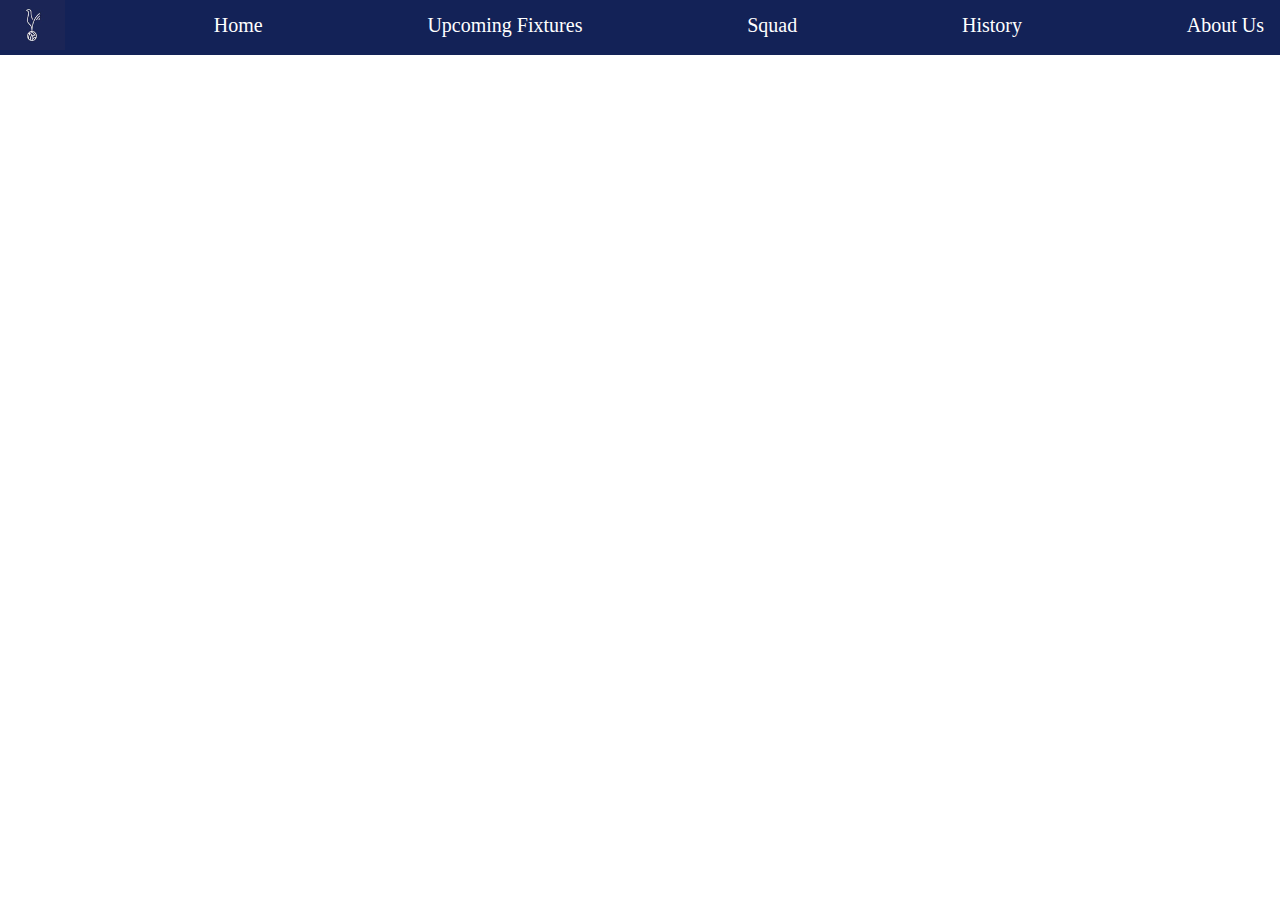
==== Hemsida slutprojekt/index.html @ 57ad4fc5 "Add files via upload" ====
<!DOCTYPE html>
<html>
    <head>
        <title>Lucas Linder Hemsida</title>
        <meta charset="utf-8" />
        <link href="CSS/navigation.css" rel="stylesheet" type="text/css" />
    </head>

<div class="navigation">
    <header>
    <ul>
        <li><img id="logga" src="IMG/modern.jpg"></li>
        <li><a href="index.html">Home</a></li>
        <li><a href="upcomingfixtures.html">Upcoming Fixtures</a></li>
        <li><a href="squad.html">Squad</a></li>
        <li><a href="history.html">History</a></li>
        <li><a href="aboutus.html">About Us</a></li>
     </ul> 
    </header>
</div>
---- Hemsida slutprojekt/CSS/navigation.css ----
*{
    margin: 0;
    padding: 0;
}
body {
    color: white;
}
#logga {
    width: 65px;
    height: 50px;
}
ul {
    list-style-type: none;
    margin: 0;
    padding: 0;
    overflow: hidden;
    background-color: rgb(19, 34, 87);
    position: fixed;
    top: 0;
    width: 100%;
    display: flex;
    flex-direction: row;
    justify-content: space-between;
}

li {
    float: left;
}

li a {
    display: block;
    color: rgb(255, 255, 255);
    text-align: center;
    padding: 14px 16px;
    text-decoration: none;
}

li a:hover {
    background-color: rgb(19, 34, 150);
}

@media screen and (min-width: 320px) {
    body {
        background-color: white;
        font-size: 13px;
    }
}

@media screen and (min-width: 1020px) {
    body {
        background-color: white;
        font-size: 20px;
    }
}
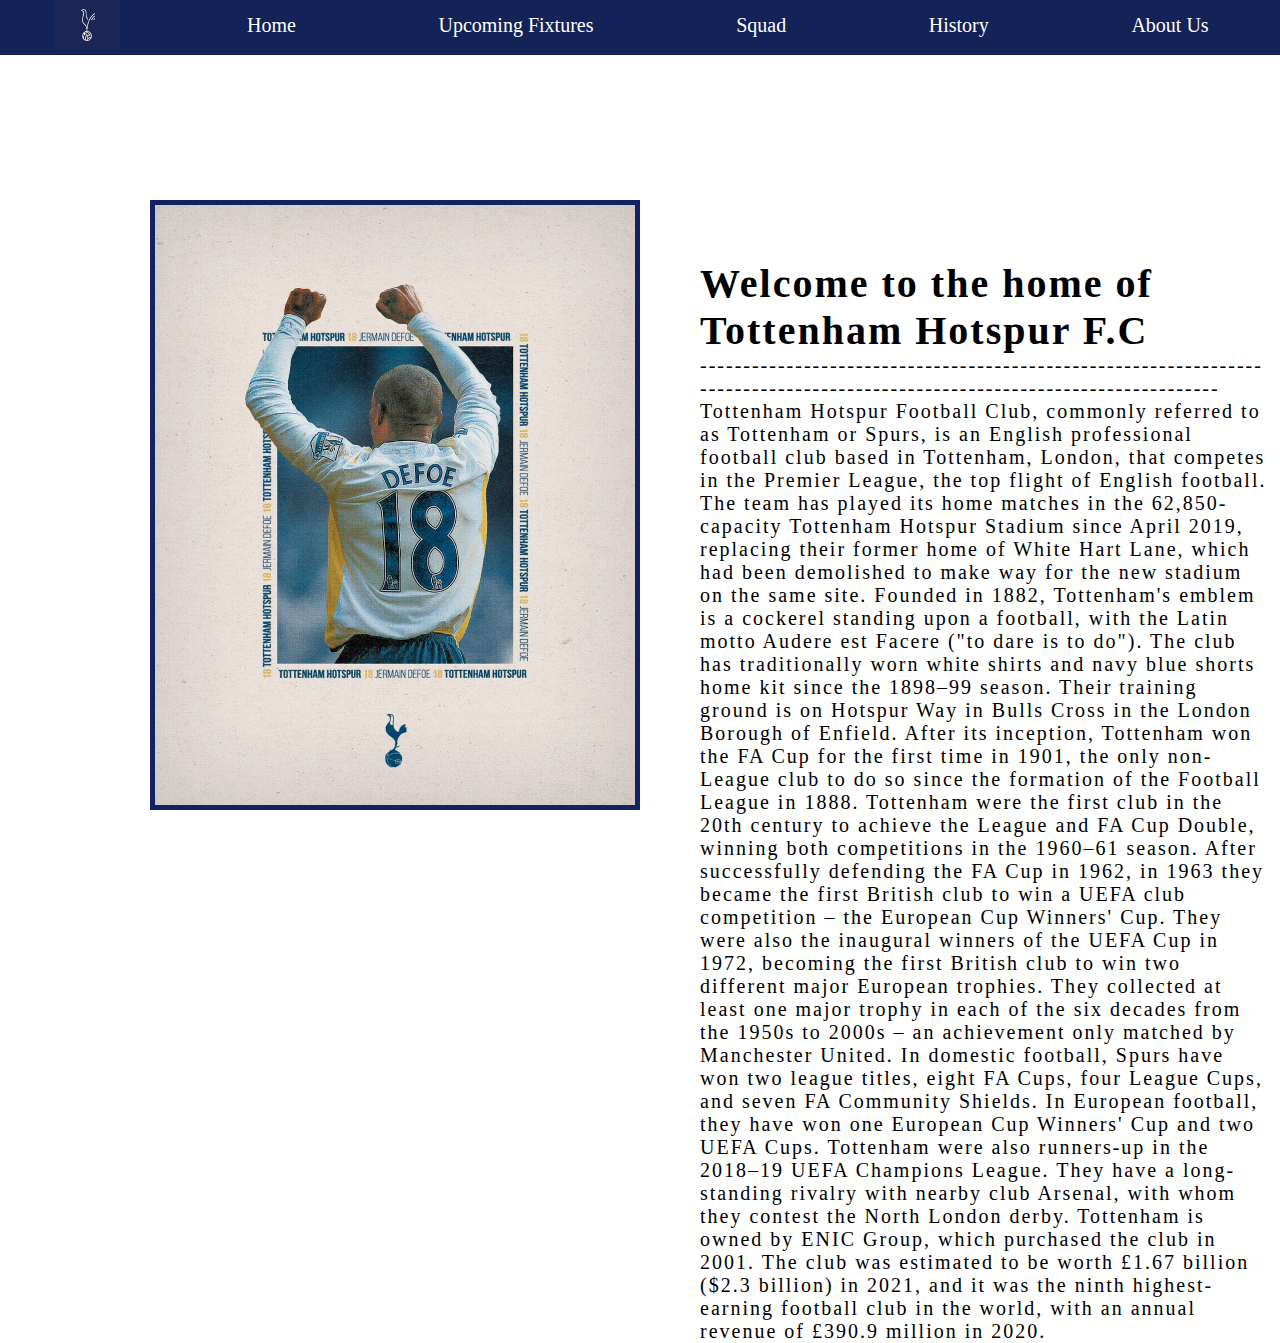
==== commit 904367f6: "Add files via upload" ====
--- a/Hemsida slutprojekt/index.html
+++ b/Hemsida slutprojekt/index.html
@@ -17,4 +17,16 @@
         <li><a href="aboutus.html">About Us</a></li>
      </ul> 
     </header>
+</div>
+
+<img class="homebild" src="IMG/defoe.jpg">
+
+<div class="hometext">
+    <h1>Welcome to the home of Tottenham Hotspur F.C</h1>
+    <p>-----------------------------------------------------------------------------------------------------------------------------</p>
+    <p>Tottenham Hotspur Football Club, commonly referred to as Tottenham or Spurs, is an English professional football club based in Tottenham, London, that competes in the Premier League, the top flight of English football. The team has played its home matches in the 62,850-capacity Tottenham Hotspur Stadium since April 2019, replacing their former home of White Hart Lane, which had been demolished to make way for the new stadium on the same site.
+
+        Founded in 1882, Tottenham's emblem is a cockerel standing upon a football, with the Latin motto Audere est Facere ("to dare is to do"). The club has traditionally worn white shirts and navy blue shorts home kit since the 1898–99 season. Their training ground is on Hotspur Way in Bulls Cross in the London Borough of Enfield. After its inception, Tottenham won the FA Cup for the first time in 1901, the only non-League club to do so since the formation of the Football League in 1888. Tottenham were the first club in the 20th century to achieve the League and FA Cup Double, winning both competitions in the 1960–61 season. After successfully defending the FA Cup in 1962, in 1963 they became the first British club to win a UEFA club competition – the European Cup Winners' Cup. They were also the inaugural winners of the UEFA Cup in 1972, becoming the first British club to win two different major European trophies. They collected at least one major trophy in each of the six decades from the 1950s to 2000s – an achievement only matched by Manchester United.
+        
+        In domestic football, Spurs have won two league titles, eight FA Cups, four League Cups, and seven FA Community Shields. In European football, they have won one European Cup Winners' Cup and two UEFA Cups. Tottenham were also runners-up in the 2018–19 UEFA Champions League. They have a long-standing rivalry with nearby club Arsenal, with whom they contest the North London derby. Tottenham is owned by ENIC Group, which purchased the club in 2001. The club was estimated to be worth £1.67 billion ($2.3 billion) in 2021, and it was the ninth highest-earning football club in the world, with an annual revenue of £390.9 million in 2020.</p>
 </div>--- a/Hemsida slutprojekt/CSS/navigation.css
+++ b/Hemsida slutprojekt/CSS/navigation.css
@@ -20,7 +20,7 @@
     width: 100%;
     display: flex;
     flex-direction: row;
-    justify-content: space-between;
+    justify-content: space-around;
 }
 
 li {
@@ -39,6 +39,26 @@
     background-color: rgb(19, 34, 150);
 }
 
+
+.homebild {
+    height: 600px;
+    width: 480px;
+    display: block;
+    margin-left: 150px;
+    margin-right: auto;
+    margin-top: 200px;
+    border: solid 5px rgb(19, 34, 100);
+}
+
+.hometext {
+    margin-top: -550px;
+    font-size: 20px;
+    color: black;
+    margin-left: 700px;
+    margin-right: 10px;
+    letter-spacing: 2px;
+}
+
 @media screen and (min-width: 320px) {
     body {
         background-color: white;
